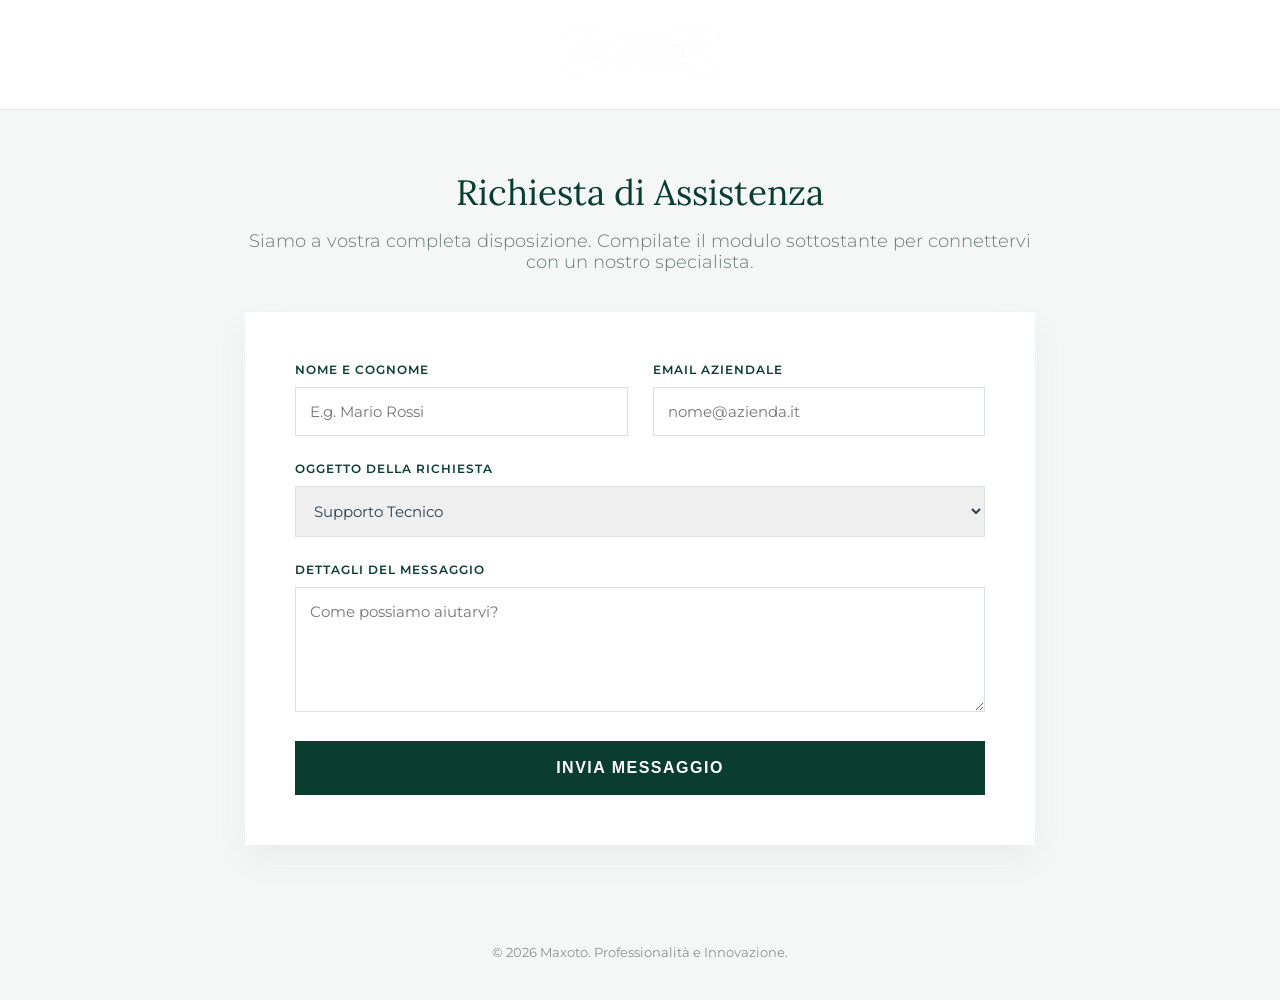
==== index.html @ deaaa4a5 "Rename iqndex.html to index.html" ====
<!DOCTYPE html>
<html lang="it">
<head>
    <meta charset="UTF-8">
    <meta name="viewport" content="width=device-width, initial-scale=1.0">
    <title>Centro Assistenza Clienti | Maxoto</title>
    <link rel="stylesheet" href="style.css">
    <link href="https://fonts.googleapis.com/css2?family=Lora:ital,wght@0,400;1,400&family=Montserrat:wght@300;400;600&display=swap" rel="stylesheet">
</head>
<body>

    <header class="main-header">
        <div class="container">
            <img src="logo.png" alt="Maxoto Logo" class="brand-logo">
        </div>
    </header>

    <div class="page-wrapper">
        <main class="container">
            <header class="form-header">
                <h1>Richiesta di Assistenza</h1>
                <p>Siamo a vostra completa disposizione. Compilate il modulo sottostante per connettervi con un nostro specialista.</p>
            </header>

            <section class="support-card">
                <form action="#" method="POST">
                    <div class="input-row">
                        <div class="input-group">
                            <label>Nome e Cognome</label>
                            <input type="text" name="full_name" placeholder="E.g. Mario Rossi" required>
                        </div>
                        <div class="input-group">
                            <label>Email Aziendale</label>
                            <input type="email" name="email" placeholder="nome@azienda.it" required>
                        </div>
                    </div>

                    <div class="input-group">
                        <label>Oggetto della Richiesta</label>
                        <select name="category">
                            <option value="tech">Supporto Tecnico</option>
                            <option value="billing">Amministrazione e Fatturazione</option>
                            <option value="sales">Informazioni Commerciali</option>
                            <option value="other">Altro</option>
                        </select>
                    </div>

                    <div class="input-group">
                        <label>Dettagli del Messaggio</label>
                        <textarea name="message" rows="5" placeholder="Come possiamo aiutarvi?" required></textarea>
                    </div>

                    <button type="submit" class="submit-btn">Invia Messaggio</button>
                </form>
            </section>
        </main>
    </div>

    <footer class="simple-footer">
        <div class="container">
            <p>&copy; 2026 Maxoto. Professionalità e Innovazione.</p>
        </div>
    </footer>

</body>
</html>
---- style.css ----
/* Professional Palette */
:root {
    --deep-green: #0a3d2e;     /* Professional Forest Green */
    --accent-green: #2d6a4f;   /* Lighter accent */
    --bg-light: #f4f7f6;       /* Neutral gray-green background */
    --text-main: #2c3e50;
    --white: #ffffff;
}

* {
    box-sizing: border-box;
    margin: 0;
    padding: 0;
}

body {
    font-family: 'Montserrat', sans-serif;
    background-color: var(--bg-light);
    color: var(--text-main);
    -webkit-font-smoothing: antialiased;
}

.container {
    max-width: 850px;
    margin: 0 auto;
    padding: 0 30px;
}

/* Header */
.main-header {
    background: var(--white);
    padding: 25px 0;
    border-bottom: 1px solid #e1e8e5;
    text-align: center;
}

.brand-logo {
    height: 55px; /* Adjust height based on your logo design */
    width: auto;
}

/* Page Layout */
.page-wrapper {
    padding: 60px 0;
}

.form-header {
    text-align: center;
    margin-bottom: 40px;
}

.form-header h1 {
    font-family: 'Lora', serif;
    font-size: 2.2rem;
    color: var(--deep-green);
    font-weight: 400;
    margin-bottom: 15px;
}

.form-header p {
    color: #6a7974;
    font-size: 1.1rem;
    font-weight: 300;
}

/* Card Styling */
.support-card {
    background: var(--white);
    padding: 50px;
    border-radius: 2px; /* Very slight rounding for modern professional look */
    box-shadow: 0 15px 35px rgba(10, 61, 46, 0.05);
}

.input-row {
    display: flex;
    gap: 25px;
}

.input-group {
    flex: 1;
    margin-bottom: 25px;
}

label {
    display: block;
    font-size: 0.75rem;
    font-weight: 600;
    text-transform: uppercase;
    letter-spacing: 1px;
    margin-bottom: 10px;
    color: var(--deep-green);
}

input, select, textarea {
    width: 100%;
    padding: 14px;
    border: 1px solid #dbe2e0;
    border-radius: 0; /* Clean, sharp edges */
    font-family: inherit;
    font-size: 0.95rem;
    color: var(--text-main);
    transition: all 0.2s ease;
}

input:focus, select:focus, textarea:focus {
    outline: none;
    border-color: var(--accent-green);
    background-color: #fafcfb;
}

/* Submit Button */
.submit-btn {
    width: 100%;
    background-color: var(--deep-green);
    color: var(--white);
    padding: 18px;
    border: none;
    font-size: 1rem;
    font-weight: 600;
    text-transform: uppercase;
    letter-spacing: 1.5px;
    cursor: pointer;
    transition: background 0.3s ease;
}

.submit-btn:hover {
    background-color: var(--accent-green);
}

/* Footer */
.simple-footer {
    padding: 40px 0;
    text-align: center;
    color: #889491;
    font-size: 0.8rem;
}

/* Mobile Responsiveness */
@media (max-width: 600px) {
    .input-row {
        flex-direction: column;
        gap: 0;
    }
    .support-card {
        padding: 30px 20px;
    }
}
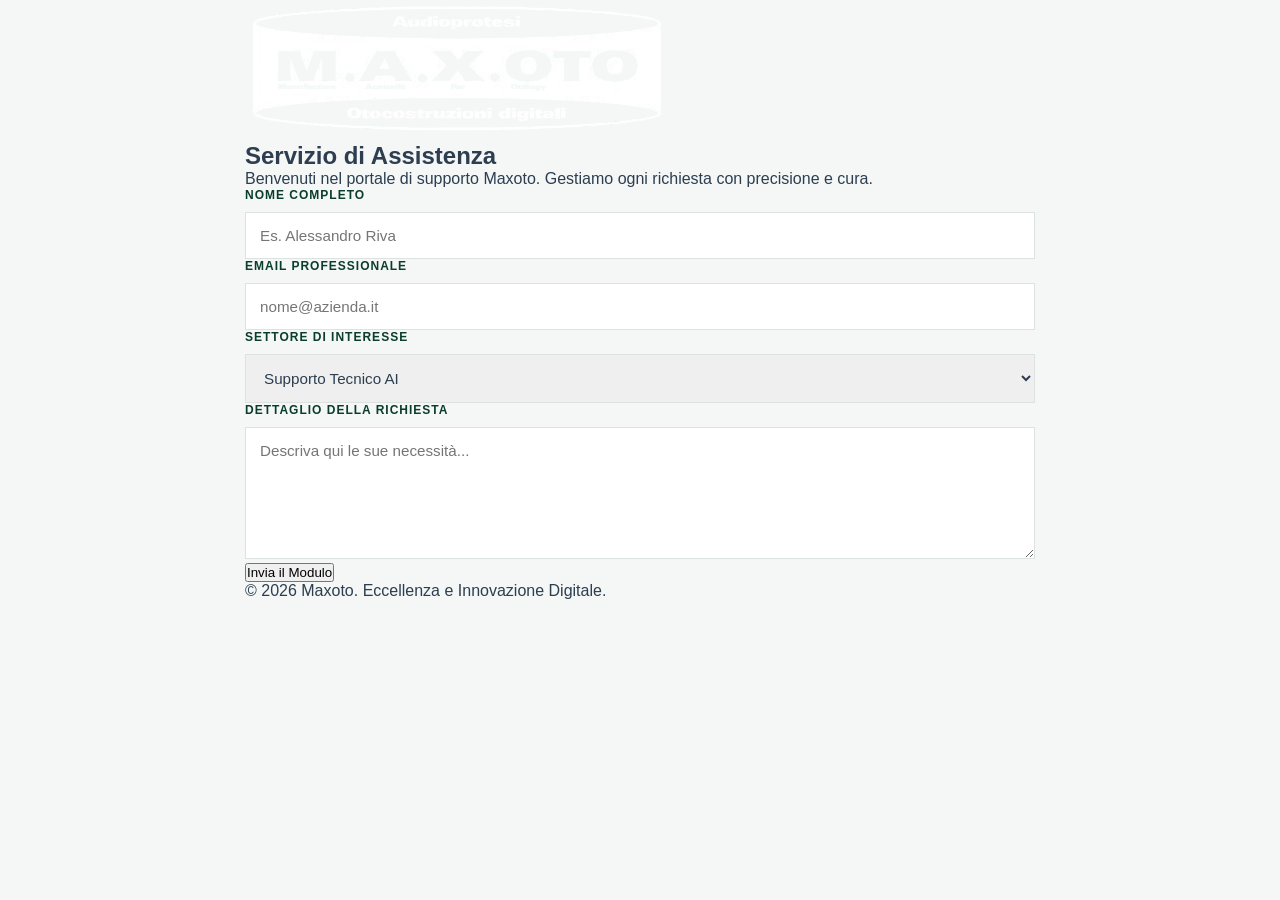
==== commit be12c051: "Update index.html" ====
--- a/index.html
+++ b/index.html
@@ -3,62 +3,62 @@
 <head>
     <meta charset="UTF-8">
     <meta name="viewport" content="width=device-width, initial-scale=1.0">
-    <title>Centro Assistenza Clienti | Maxoto</title>
+    <title>Assistenza Clienti | Maxoto</title>
     <link rel="stylesheet" href="style.css">
-    <link href="https://fonts.googleapis.com/css2?family=Lora:ital,wght@0,400;1,400&family=Montserrat:wght@300;400;600&display=swap" rel="stylesheet">
+    <link href="https://fonts.googleapis.com/css2?family=Cormorant+Garamond:ital,wght@0,600;1,600&family=Inter:wght@300;400;600&display=swap" rel="stylesheet">
 </head>
 <body>
 
-    <header class="main-header">
+    <header class="navbar">
         <div class="container">
-            <img src="logo.png" alt="Maxoto Logo" class="brand-logo">
+            <img src="logo.png" alt="Maxoto Logo" class="nav-logo">
         </div>
     </header>
 
-    <div class="page-wrapper">
-        <main class="container">
-            <header class="form-header">
-                <h1>Richiesta di Assistenza</h1>
-                <p>Siamo a vostra completa disposizione. Compilate il modulo sottostante per connettervi con un nostro specialista.</p>
-            </header>
+    <section class="hero-section">
+        <div class="container">
+            <h1>Servizio di Assistenza</h1>
+            <p>Benvenuti nel portale di supporto Maxoto. Gestiamo ogni richiesta con precisione e cura.</p>
+        </div>
+    </section>
 
-            <section class="support-card">
-                <form action="#" method="POST">
-                    <div class="input-row">
-                        <div class="input-group">
-                            <label>Nome e Cognome</label>
-                            <input type="text" name="full_name" placeholder="E.g. Mario Rossi" required>
-                        </div>
-                        <div class="input-group">
-                            <label>Email Aziendale</label>
-                            <input type="email" name="email" placeholder="nome@azienda.it" required>
-                        </div>
+    <main class="container">
+        <div class="form-wrapper">
+            <form action="#">
+                <div class="grid-row">
+                    <div class="field">
+                        <label>Nome Completo</label>
+                        <input type="text" placeholder="Es. Alessandro Riva" required>
                     </div>
+                    <div class="field">
+                        <label>Email Professionale</label>
+                        <input type="email" placeholder="nome@azienda.it" required>
+                    </div>
+                </div>
 
-                    <div class="input-group">
-                        <label>Oggetto della Richiesta</label>
-                        <select name="category">
-                            <option value="tech">Supporto Tecnico</option>
-                            <option value="billing">Amministrazione e Fatturazione</option>
-                            <option value="sales">Informazioni Commerciali</option>
-                            <option value="other">Altro</option>
-                        </select>
-                    </div>
+                <div class="field">
+                    <label>Settore di Interesse</label>
+                    <select>
+                        <option>Supporto Tecnico AI</option>
+                        <option>Gestione Abbonamenti</option>
+                        <option>Consulenza Strategica</option>
+                        <option>Altro</option>
+                    </select>
+                </div>
 
-                    <div class="input-group">
-                        <label>Dettagli del Messaggio</label>
-                        <textarea name="message" rows="5" placeholder="Come possiamo aiutarvi?" required></textarea>
-                    </div>
+                <div class="field">
+                    <label>Dettaglio della Richiesta</label>
+                    <textarea rows="6" placeholder="Descriva qui le sue necessità..."></textarea>
+                </div>
 
-                    <button type="submit" class="submit-btn">Invia Messaggio</button>
-                </form>
-            </section>
-        </main>
-    </div>
+                <button type="submit" class="main-button">Invia il Modulo</button>
+            </form>
+        </div>
+    </main>
 
-    <footer class="simple-footer">
+    <footer class="footer">
         <div class="container">
-            <p>&copy; 2026 Maxoto. Professionalità e Innovazione.</p>
+            <p>&copy; 2026 Maxoto. Eccellenza e Innovazione Digitale.</p>
         </div>
     </footer>
 
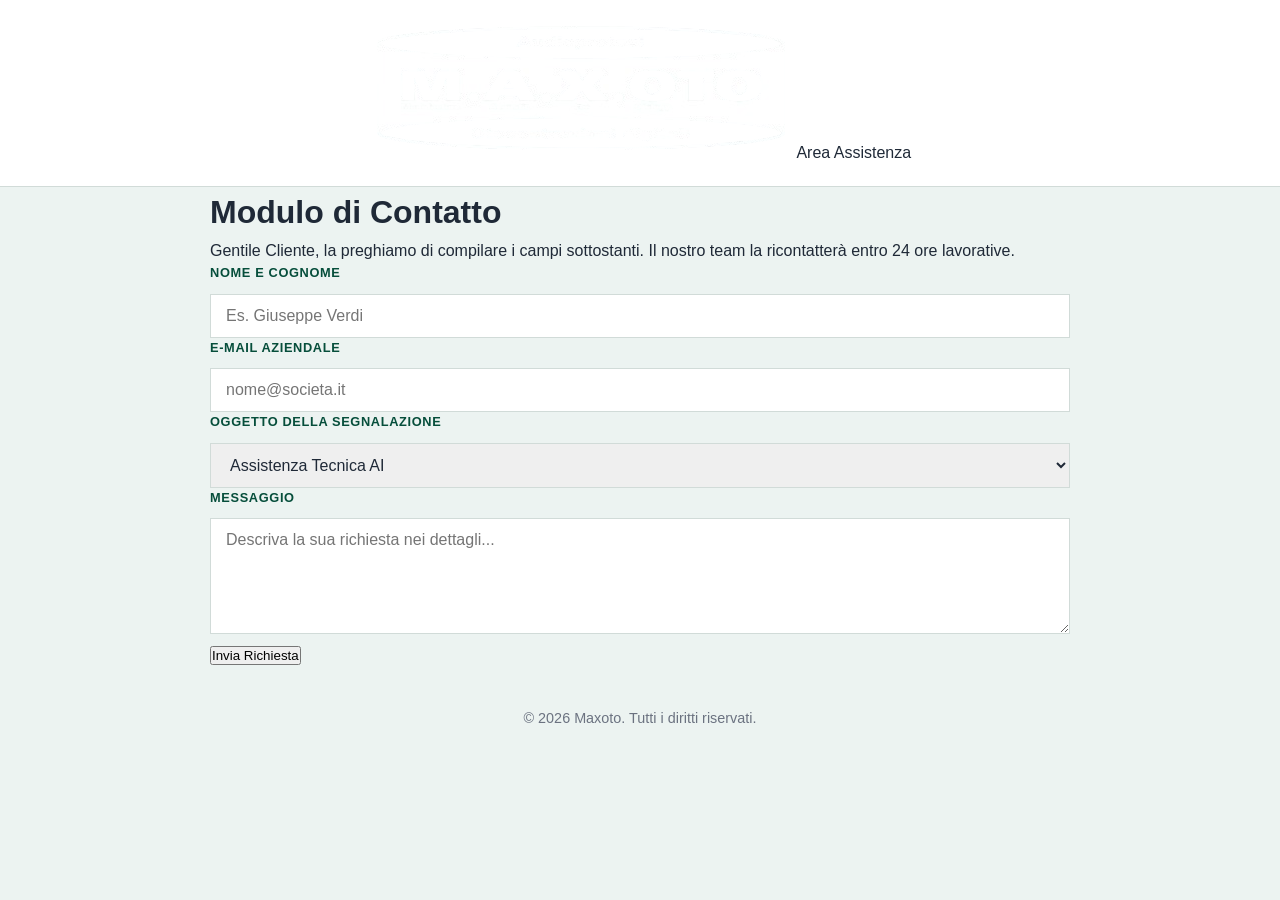
==== commit 4ded0f87: "Update index.html" ====
--- a/index.html
+++ b/index.html
@@ -3,62 +3,63 @@
 <head>
     <meta charset="UTF-8">
     <meta name="viewport" content="width=device-width, initial-scale=1.0">
-    <title>Assistenza Clienti | Maxoto</title>
+    <title>Supporto Clienti | Maxoto</title>
     <link rel="stylesheet" href="style.css">
-    <link href="https://fonts.googleapis.com/css2?family=Cormorant+Garamond:ital,wght@0,600;1,600&family=Inter:wght@300;400;600&display=swap" rel="stylesheet">
+    <link href="https://fonts.googleapis.com/css2?family=Libre+Baskerville:ital@0;1&family=Public+Sans:wght@300;400;600&display=swap" rel="stylesheet">
 </head>
 <body>
 
     <header class="navbar">
-        <div class="container">
-            <img src="logo.png" alt="Maxoto Logo" class="nav-logo">
+        <div class="container navbar-container">
+            <img src="logo.png" alt="Maxoto" class="brand-logo">
+            <span class="support-label">Area Assistenza</span>
         </div>
     </header>
 
-    <section class="hero-section">
-        <div class="container">
-            <h1>Servizio di Assistenza</h1>
-            <p>Benvenuti nel portale di supporto Maxoto. Gestiamo ogni richiesta con precisione e cura.</p>
-        </div>
-    </section>
+    <main class="page-content">
+        <div class="container container-narrow">
+            <div class="intro-text">
+                <h1>Modulo di Contatto</h1>
+                <p>Gentile Cliente, la preghiamo di compilare i campi sottostanti. Il nostro team la ricontatterà entro 24 ore lavorative.</p>
+            </div>
 
-    <main class="container">
-        <div class="form-wrapper">
-            <form action="#">
-                <div class="grid-row">
-                    <div class="field">
-                        <label>Nome Completo</label>
-                        <input type="text" placeholder="Es. Alessandro Riva" required>
+            <section class="form-box">
+                <form action="#">
+                    <div class="form-grid">
+                        <div class="input-field">
+                            <label>Nome e Cognome</label>
+                            <input type="text" placeholder="Es. Giuseppe Verdi" required>
+                        </div>
+                        <div class="input-field">
+                            <label>E-mail Aziendale</label>
+                            <input type="email" placeholder="nome@societa.it" required>
+                        </div>
                     </div>
-                    <div class="field">
-                        <label>Email Professionale</label>
-                        <input type="email" placeholder="nome@azienda.it" required>
+
+                    <div class="input-field">
+                        <label>Oggetto della Segnalazione</label>
+                        <select>
+                            <option>Assistenza Tecnica AI</option>
+                            <option>Informazioni Commerciali</option>
+                            <option>Problemi di Fatturazione</option>
+                            <option>Supporto Tecnico Generale</option>
+                        </select>
                     </div>
-                </div>
 
-                <div class="field">
-                    <label>Settore di Interesse</label>
-                    <select>
-                        <option>Supporto Tecnico AI</option>
-                        <option>Gestione Abbonamenti</option>
-                        <option>Consulenza Strategica</option>
-                        <option>Altro</option>
-                    </select>
-                </div>
+                    <div class="input-field">
+                        <label>Messaggio</label>
+                        <textarea rows="5" placeholder="Descriva la sua richiesta nei dettagli..."></textarea>
+                    </div>
 
-                <div class="field">
-                    <label>Dettaglio della Richiesta</label>
-                    <textarea rows="6" placeholder="Descriva qui le sue necessità..."></textarea>
-                </div>
-
-                <button type="submit" class="main-button">Invia il Modulo</button>
-            </form>
+                    <button type="submit" class="submit-button">Invia Richiesta</button>
+                </form>
+            </section>
         </div>
     </main>
 
     <footer class="footer">
         <div class="container">
-            <p>&copy; 2026 Maxoto. Eccellenza e Innovazione Digitale.</p>
+            <p>&copy; 2026 Maxoto. Tutti i diritti riservati.</p>
         </div>
     </footer>
 
--- a/style.css
+++ b/style.css
@@ -1,147 +1,142 @@
-/* Professional Palette */
+/* Root Variables for easy maintenance */
 :root {
-    --deep-green: #0a3d2e;     /* Professional Forest Green */
-    --accent-green: #2d6a4f;   /* Lighter accent */
-    --bg-light: #f4f7f6;       /* Neutral gray-green background */
-    --text-main: #2c3e50;
+    --primary-green: #064e3b;   /* Deep Emerald */
+    --soft-green: #ecf3f1;      /* Background Tint */
+    --border-green: #d1dbd8;
+    --text-dark: #1f2937;
     --white: #ffffff;
 }
 
 * {
-    box-sizing: border-box;
     margin: 0;
     padding: 0;
+    box-sizing: border-box;
 }
 
 body {
-    font-family: 'Montserrat', sans-serif;
-    background-color: var(--bg-light);
-    color: var(--text-main);
-    -webkit-font-smoothing: antialiased;
+    font-family: 'Inter', sans-serif;
+    background-color: var(--soft-green);
+    color: var(--text-dark);
+    line-height: 1.6;
 }
 
 .container {
-    max-width: 850px;
+    max-width: 900px;
     margin: 0 auto;
-    padding: 0 30px;
+    padding: 0 20px;
 }
 
-/* Header */
-.main-header {
+/* Navbar */
+.navbar {
     background: var(--white);
-    padding: 25px 0;
-    border-bottom: 1px solid #e1e8e5;
+    padding: 20px 0;
+    text-align: center;
+    border-bottom: 1px solid var(--border-green);
+}
+
+.nav-logo {
+    height: 60px; /* Adjusted for better visibility */
+    width: auto;
+    display: inline-block;
+}
+
+/* Hero */
+.hero-section {
+    padding: 60px 0 40px;
     text-align: center;
 }
 
-.brand-logo {
-    height: 55px; /* Adjust height based on your logo design */
-    width: auto;
+.hero-section h1 {
+    font-family: 'Cormorant Garamond', serif;
+    font-size: 3rem;
+    color: var(--primary-green);
+    margin-bottom: 10px;
 }
 
-/* Page Layout */
-.page-wrapper {
-    padding: 60px 0;
-}
-
-.form-header {
-    text-align: center;
-    margin-bottom: 40px;
-}
-
-.form-header h1 {
-    font-family: 'Lora', serif;
-    font-size: 2.2rem;
-    color: var(--deep-green);
-    font-weight: 400;
-    margin-bottom: 15px;
-}
-
-.form-header p {
-    color: #6a7974;
+.hero-section p {
     font-size: 1.1rem;
+    color: #4b5563;
     font-weight: 300;
 }
 
-/* Card Styling */
-.support-card {
+/* Form Container */
+.form-wrapper {
     background: var(--white);
     padding: 50px;
-    border-radius: 2px; /* Very slight rounding for modern professional look */
-    box-shadow: 0 15px 35px rgba(10, 61, 46, 0.05);
+    border: 1px solid var(--border-green);
+    box-shadow: 0 4px 15px rgba(0,0,0,0.03);
+    margin-bottom: 100px;
 }
 
-.input-row {
-    display: flex;
-    gap: 25px;
+.grid-row {
+    display: grid;
+    grid-template-columns: 1fr 1fr;
+    gap: 20px;
 }
 
-.input-group {
-    flex: 1;
+.field {
     margin-bottom: 25px;
 }
 
 label {
     display: block;
-    font-size: 0.75rem;
+    font-size: 0.8rem;
     font-weight: 600;
     text-transform: uppercase;
-    letter-spacing: 1px;
+    letter-spacing: 0.05em;
     margin-bottom: 10px;
-    color: var(--deep-green);
+    color: var(--primary-green);
 }
 
 input, select, textarea {
     width: 100%;
-    padding: 14px;
-    border: 1px solid #dbe2e0;
-    border-radius: 0; /* Clean, sharp edges */
-    font-family: inherit;
-    font-size: 0.95rem;
-    color: var(--text-main);
-    transition: all 0.2s ease;
+    padding: 12px 15px;
+    border: 1px solid var(--border-green);
+    font-family: 'Inter', sans-serif;
+    font-size: 1rem;
+    color: var(--text-dark);
+    transition: border-color 0.2s;
 }
 
 input:focus, select:focus, textarea:focus {
     outline: none;
-    border-color: var(--accent-green);
-    background-color: #fafcfb;
+    border-color: var(--primary-green);
+    background-color: #f9fafb;
 }
 
-/* Submit Button */
-.submit-btn {
+/* Button */
+.main-button {
     width: 100%;
-    background-color: var(--deep-green);
+    background-color: var(--primary-green);
     color: var(--white);
+    border: none;
     padding: 18px;
-    border: none;
     font-size: 1rem;
     font-weight: 600;
     text-transform: uppercase;
-    letter-spacing: 1.5px;
+    letter-spacing: 0.1em;
     cursor: pointer;
-    transition: background 0.3s ease;
+    transition: opacity 0.3s;
 }
 
-.submit-btn:hover {
-    background-color: var(--accent-green);
+.main-button:hover {
+    opacity: 0.9;
 }
 
 /* Footer */
-.simple-footer {
+.footer {
+    text-align: center;
     padding: 40px 0;
-    text-align: center;
-    color: #889491;
-    font-size: 0.8rem;
+    font-size: 0.9rem;
+    color: #6b7280;
 }
 
-/* Mobile Responsiveness */
-@media (max-width: 600px) {
-    .input-row {
-        flex-direction: column;
-        gap: 0;
+/* Responsive */
+@media (max-width: 768px) {
+    .grid-row {
+        grid-template-columns: 1fr;
     }
-    .support-card {
+    .form-wrapper {
         padding: 30px 20px;
     }
-}+}
